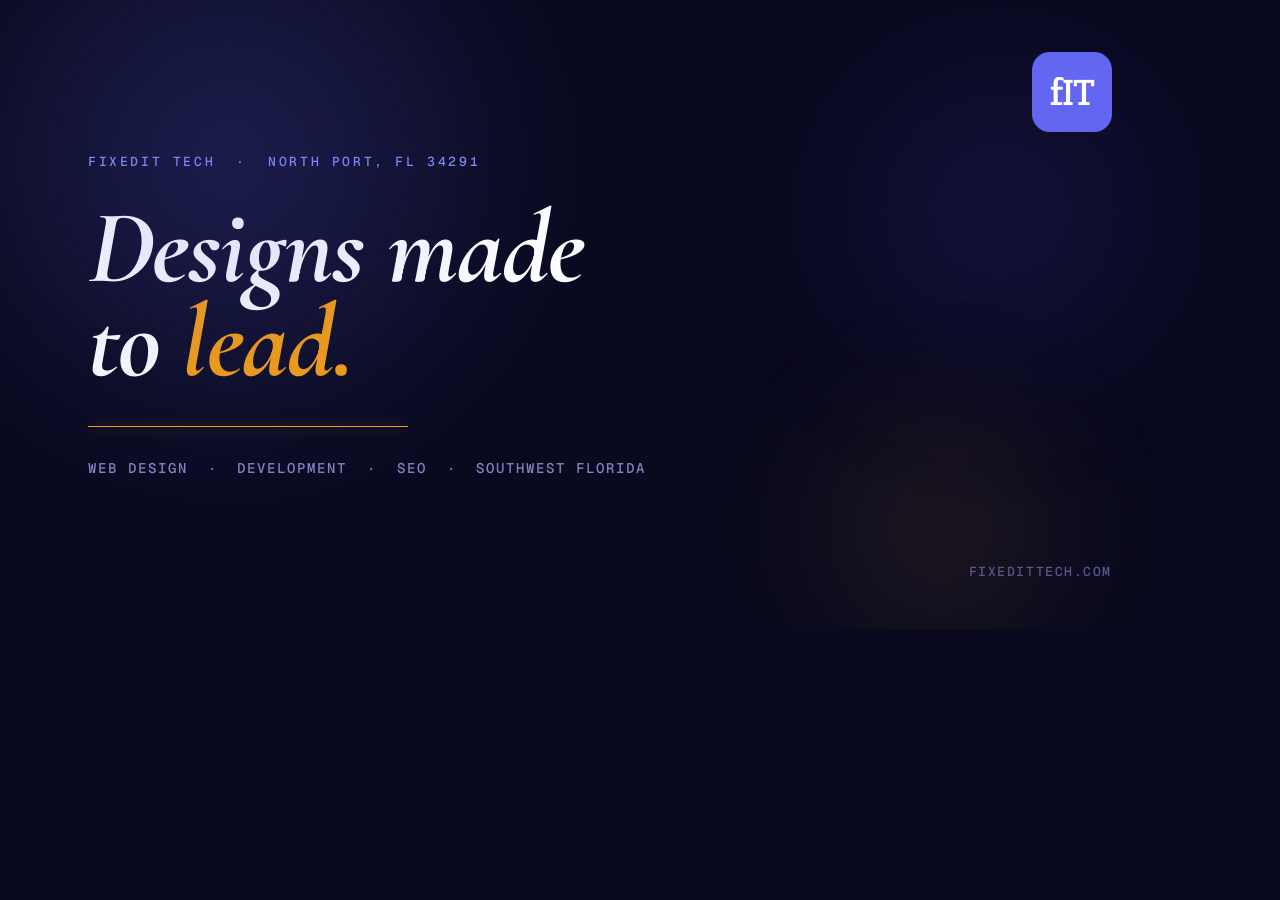
==== images/og-image.html @ 2f161176 "Pre-launch: favicon, OG image, Formspree, remove theme switcher - Add fIT favicon (SVG, Crete Round " ====
<!DOCTYPE html>
<html lang="en">
<head>
<meta charset="UTF-8">
<link href="https://fonts.googleapis.com/css2?family=Cormorant+Garamond:ital,wght@1,700&family=Geist+Mono:wght@500&family=Crete+Round&display=swap" rel="stylesheet">
<style>
  *, *::before, *::after { box-sizing: border-box; margin: 0; padding: 0; }

  /* Fixed canvas — screenshot this at full page size */
  html, body {
    width: 1200px;
    height: 630px;
    overflow: hidden;
    background: #09091F;
    -webkit-font-smoothing: antialiased;
  }

  .canvas {
    position: relative;
    width: 1200px;
    height: 630px;
    overflow: hidden;
    display: flex;
    flex-direction: column;
    justify-content: center;
    padding: 0 88px;
  }

  /* Ambient orbs */
  .orb {
    position: absolute;
    border-radius: 50%;
    pointer-events: none;
  }
  .orb-1 {
    width: 700px; height: 600px;
    background: radial-gradient(circle, rgba(99,102,241,0.28) 0%, transparent 70%);
    filter: blur(80px);
    left: -120px; top: -140px;
  }
  .orb-2 {
    width: 480px; height: 380px;
    background: radial-gradient(circle, rgba(79,70,229,0.18) 0%, transparent 70%);
    filter: blur(70px);
    right: -40px; top: 20px;
  }
  .orb-3 {
    width: 360px; height: 320px;
    background: radial-gradient(circle, rgba(245,158,11,0.12) 0%, transparent 70%);
    filter: blur(60px);
    right: 80px; bottom: -60px;
  }

  /* fIT logo mark — top right */
  .mark {
    position: absolute;
    top: 52px;
    right: 88px;
    width: 80px;
    height: 80px;
    background: #6366F1;
    border-radius: 18px;
    display: flex;
    align-items: center;
    justify-content: center;
    font-family: 'Crete Round', Georgia, serif;
    font-size: 37px;
    color: #fff;
    letter-spacing: -1px;
  }

  /* Bottom domain */
  .domain {
    position: absolute;
    bottom: 50px;
    right: 88px;
    font-family: 'Geist Mono', monospace;
    font-size: 13px;
    font-weight: 500;
    letter-spacing: 0.12em;
    text-transform: uppercase;
    color: #5A5690;
  }

  /* Content */
  .eyebrow {
    font-family: 'Geist Mono', monospace;
    font-size: 13px;
    font-weight: 500;
    letter-spacing: 0.2em;
    text-transform: uppercase;
    color: #818CF8;
    margin-bottom: 32px;
  }

  .headline {
    font-family: 'Cormorant Garamond', serif;
    font-style: italic;
    font-weight: 700;
    font-size: 104px;
    line-height: 0.9;
    color: #fff;
    letter-spacing: -0.01em;
    margin-bottom: 36px;
  }

  .headline .accent {
    color: #F59E0B;
  }

  .rule {
    width: 320px;
    height: 1px;
    background: #F59E0B;
    box-shadow: 0 0 14px rgba(245,158,11,0.65);
    margin-bottom: 32px;
  }

  .sub {
    font-family: 'Geist Mono', monospace;
    font-size: 14px;
    font-weight: 500;
    letter-spacing: 0.14em;
    text-transform: uppercase;
    color: #8880C4;
  }
</style>
</head>
<body>
  <div class="canvas">
    <div class="orb orb-1"></div>
    <div class="orb orb-2"></div>
    <div class="orb orb-3"></div>

    <div class="mark">fIT</div>
    <p class="domain">fixedittech.com</p>

    <p class="eyebrow">fixedIT Tech &nbsp;·&nbsp; North Port, FL 34291</p>
    <h1 class="headline">Designs made<br>to <span class="accent">lead.</span></h1>
    <div class="rule"></div>
    <p class="sub">Web Design &nbsp;·&nbsp; Development &nbsp;·&nbsp; SEO &nbsp;·&nbsp; Southwest Florida</p>
  </div>
</body>
</html>
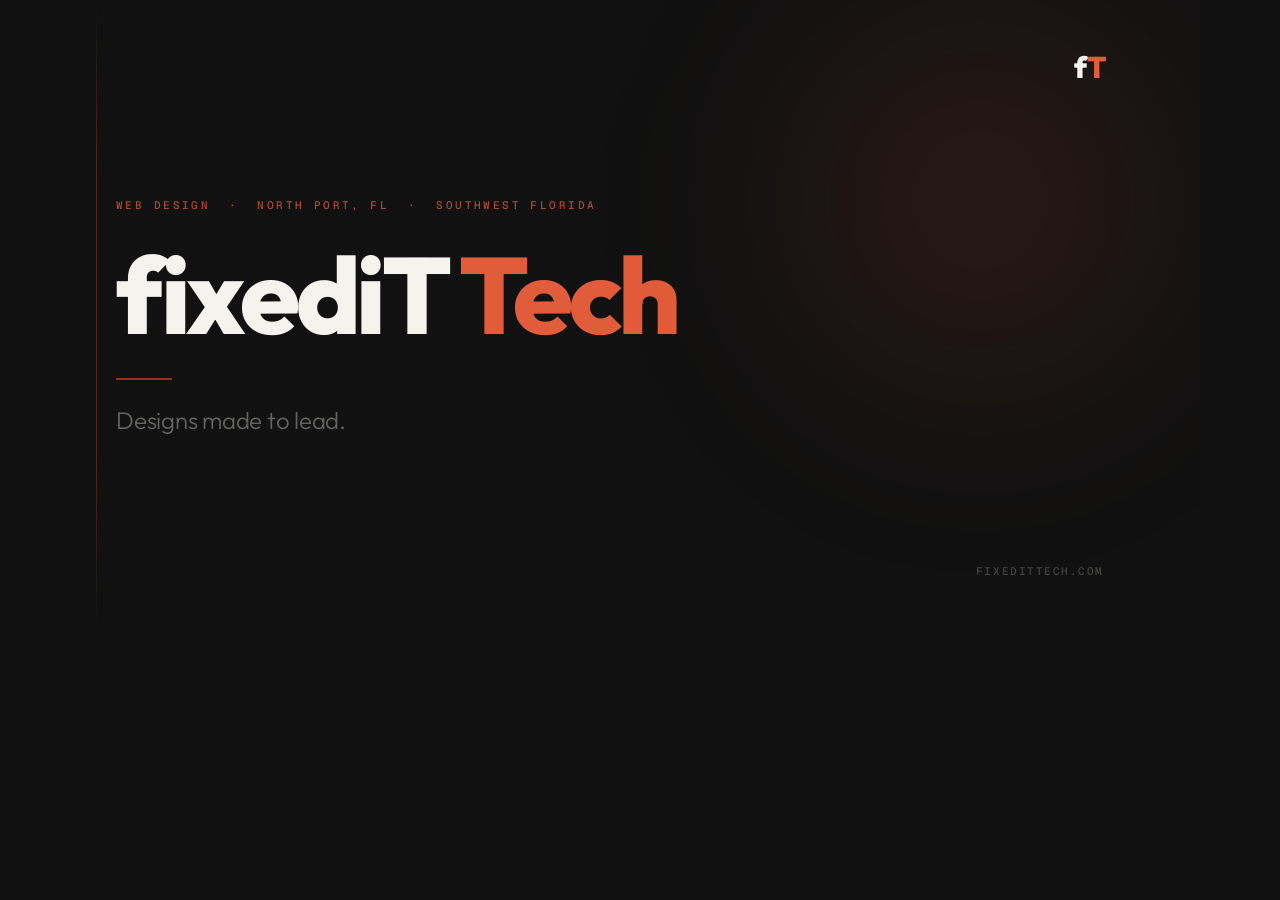
==== commit 3ef735eb: "Apply Direction C brand system: logo, favicon, OG image, micro-interactions - favicon.svg: replace i" ====
--- a/images/og-image.html
+++ b/images/og-image.html
@@ -2,16 +2,16 @@
 <html lang="en">
 <head>
 <meta charset="UTF-8">
-<link href="https://fonts.googleapis.com/css2?family=Cormorant+Garamond:ital,wght@1,700&family=Geist+Mono:wght@500&family=Crete+Round&display=swap" rel="stylesheet">
+<link href="https://fonts.googleapis.com/css2?family=Outfit:wght@300;400;800&family=Geist+Mono:wght@500&display=swap" rel="stylesheet">
 <style>
   *, *::before, *::after { box-sizing: border-box; margin: 0; padding: 0; }
 
-  /* Fixed canvas — screenshot this at full page size */
+  /* Fixed canvas — screenshot this at 1200×630 full page size */
   html, body {
     width: 1200px;
     height: 630px;
     overflow: hidden;
-    background: #09091F;
+    background: #111111;
     -webkit-font-smoothing: antialiased;
   }
 
@@ -23,122 +23,110 @@
     display: flex;
     flex-direction: column;
     justify-content: center;
-    padding: 0 88px;
+    padding: 0 96px;
   }
 
-  /* Ambient orbs */
-  .orb {
+  /* Coral ambient glow — top right */
+  .glow {
     position: absolute;
-    border-radius: 50%;
+    width: 560px; height: 560px;
+    background: radial-gradient(circle, rgba(224,92,58,0.17) 0%, transparent 68%);
+    filter: blur(90px);
+    right: -60px; top: -80px;
     pointer-events: none;
   }
-  .orb-1 {
-    width: 700px; height: 600px;
-    background: radial-gradient(circle, rgba(99,102,241,0.28) 0%, transparent 70%);
-    filter: blur(80px);
-    left: -120px; top: -140px;
-  }
-  .orb-2 {
-    width: 480px; height: 380px;
-    background: radial-gradient(circle, rgba(79,70,229,0.18) 0%, transparent 70%);
-    filter: blur(70px);
-    right: -40px; top: 20px;
-  }
-  .orb-3 {
-    width: 360px; height: 320px;
-    background: radial-gradient(circle, rgba(245,158,11,0.12) 0%, transparent 70%);
-    filter: blur(60px);
-    right: 80px; bottom: -60px;
-  }
 
-  /* fIT logo mark — top right */
+  /* fT mark — top right */
   .mark {
     position: absolute;
     top: 52px;
-    right: 88px;
-    width: 80px;
-    height: 80px;
-    background: #6366F1;
-    border-radius: 18px;
-    display: flex;
-    align-items: center;
-    justify-content: center;
-    font-family: 'Crete Round', Georgia, serif;
-    font-size: 37px;
-    color: #fff;
-    letter-spacing: -1px;
+    right: 96px;
+    font-family: 'Outfit', system-ui, sans-serif;
+    font-weight: 800;
+    font-size: 30px;
+    letter-spacing: -0.05em;
+    line-height: 1;
   }
+  .mark-f { color: #F5F3EE; }
+  .mark-t { color: #E05C3A; }
 
   /* Bottom domain */
   .domain {
     position: absolute;
-    bottom: 50px;
-    right: 88px;
+    bottom: 52px;
+    right: 96px;
     font-family: 'Geist Mono', monospace;
-    font-size: 13px;
+    font-size: 11px;
     font-weight: 500;
-    letter-spacing: 0.12em;
+    letter-spacing: 0.14em;
     text-transform: uppercase;
-    color: #5A5690;
+    color: rgba(245,243,238,0.22);
+  }
+
+  /* Thin vertical rule — left accent */
+  .v-rule {
+    position: absolute;
+    left: 96px;
+    top: 0; bottom: 0;
+    width: 1px;
+    background: linear-gradient(to bottom, transparent, rgba(224,92,58,0.35) 30%, rgba(224,92,58,0.35) 70%, transparent);
   }
 
   /* Content */
   .eyebrow {
     font-family: 'Geist Mono', monospace;
-    font-size: 13px;
+    font-size: 11px;
     font-weight: 500;
-    letter-spacing: 0.2em;
+    letter-spacing: 0.22em;
     text-transform: uppercase;
-    color: #818CF8;
+    color: #E05C3A;
+    opacity: 0.75;
     margin-bottom: 32px;
+    padding-left: 20px;
   }
 
-  .headline {
-    font-family: 'Cormorant Garamond', serif;
-    font-style: italic;
-    font-weight: 700;
-    font-size: 104px;
-    line-height: 0.9;
-    color: #fff;
-    letter-spacing: -0.01em;
-    margin-bottom: 36px;
+  .wordmark {
+    font-family: 'Outfit', system-ui, sans-serif;
+    font-weight: 800;
+    font-size: 108px;
+    line-height: 0.94;
+    letter-spacing: -0.04em;
+    color: #F5F3EE;
+    margin-bottom: 32px;
+    padding-left: 20px;
+  }
+  .wordmark .accent { color: #E05C3A; }
+
+  .rule {
+    width: 56px;
+    height: 2px;
+    background: rgba(224,92,58,0.55);
+    margin: 0 0 28px 20px;
   }
 
-  .headline .accent {
-    color: #F59E0B;
-  }
-
-  .rule {
-    width: 320px;
-    height: 1px;
-    background: #F59E0B;
-    box-shadow: 0 0 14px rgba(245,158,11,0.65);
-    margin-bottom: 32px;
-  }
-
-  .sub {
-    font-family: 'Geist Mono', monospace;
-    font-size: 14px;
-    font-weight: 500;
-    letter-spacing: 0.14em;
-    text-transform: uppercase;
-    color: #8880C4;
+  .tagline {
+    font-family: 'Outfit', system-ui, sans-serif;
+    font-weight: 300;
+    font-size: 24px;
+    line-height: 1;
+    letter-spacing: -0.01em;
+    color: rgba(245,243,238,0.36);
+    padding-left: 20px;
   }
 </style>
 </head>
 <body>
   <div class="canvas">
-    <div class="orb orb-1"></div>
-    <div class="orb orb-2"></div>
-    <div class="orb orb-3"></div>
+    <div class="glow"></div>
+    <div class="v-rule"></div>
 
-    <div class="mark">fIT</div>
+    <div class="mark"><span class="mark-f">f</span><span class="mark-t">T</span></div>
     <p class="domain">fixedittech.com</p>
 
-    <p class="eyebrow">fixedIT Tech &nbsp;·&nbsp; North Port, FL 34291</p>
-    <h1 class="headline">Designs made<br>to <span class="accent">lead.</span></h1>
+    <p class="eyebrow">Web Design &nbsp;·&nbsp; North Port, FL &nbsp;·&nbsp; Southwest Florida</p>
+    <h1 class="wordmark">fixediT <span class="accent">Tech</span></h1>
     <div class="rule"></div>
-    <p class="sub">Web Design &nbsp;·&nbsp; Development &nbsp;·&nbsp; SEO &nbsp;·&nbsp; Southwest Florida</p>
+    <p class="tagline">Designs made to lead.</p>
   </div>
 </body>
 </html>
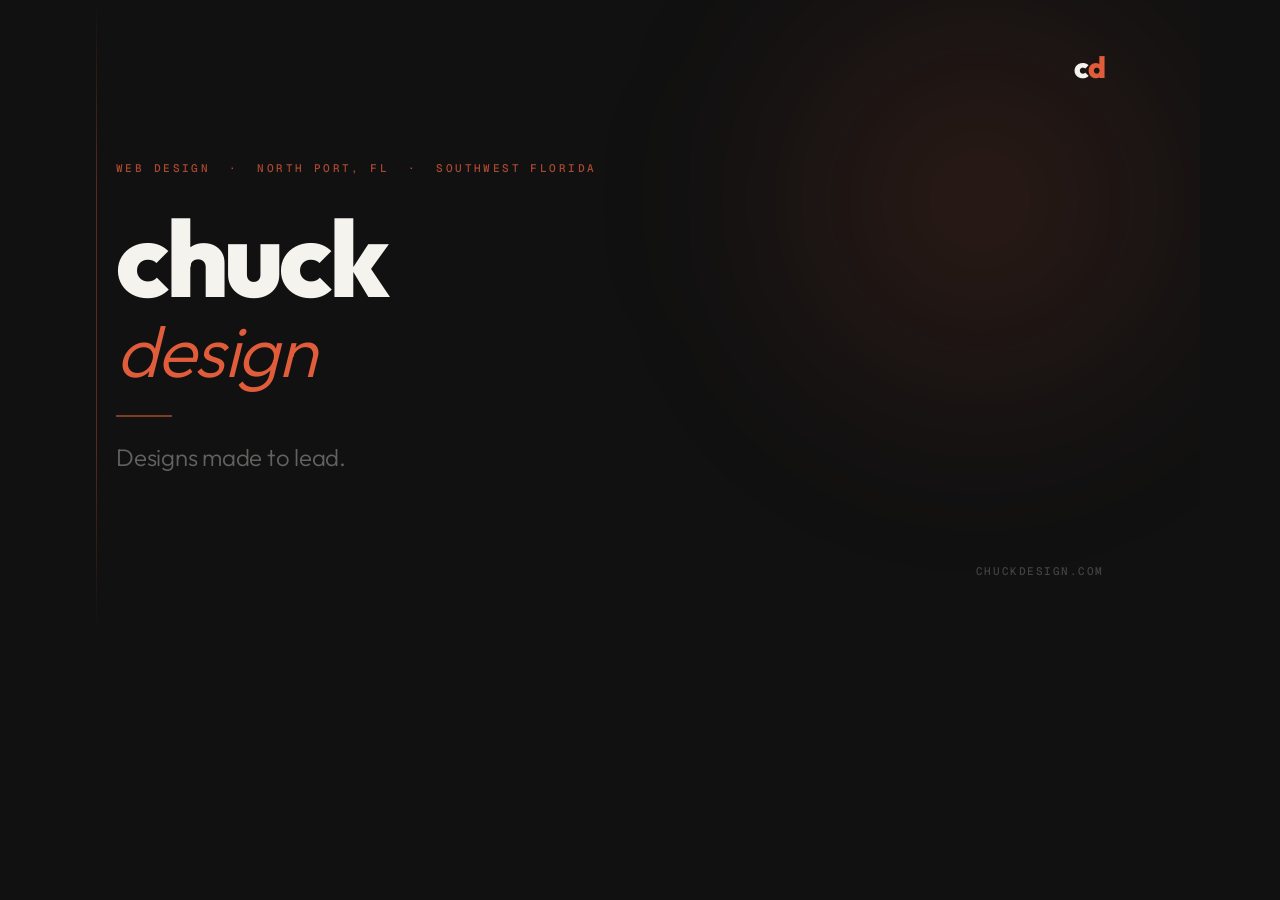
==== commit c66ee338: "Rebrand: fixedIT Tech → chuck design - New logo system: Direction 1 weight contrast wordmark — "chuc" ====
--- a/images/og-image.html
+++ b/images/og-image.html
@@ -2,7 +2,7 @@
 <html lang="en">
 <head>
 <meta charset="UTF-8">
-<link href="https://fonts.googleapis.com/css2?family=Outfit:wght@300;400;800&family=Geist+Mono:wght@500&display=swap" rel="stylesheet">
+<link href="https://fonts.googleapis.com/css2?family=Outfit:ital,wght@0,300;0,400;0,800;1,300&family=Geist+Mono:wght@500&display=swap" rel="stylesheet">
 <style>
   *, *::before, *::after { box-sizing: border-box; margin: 0; padding: 0; }
 
@@ -92,10 +92,20 @@
     line-height: 0.94;
     letter-spacing: -0.04em;
     color: #F5F3EE;
-    margin-bottom: 32px;
+    margin-bottom: 6px;
     padding-left: 20px;
   }
-  .wordmark .accent { color: #E05C3A; }
+  .wordmark-sub {
+    font-family: 'Outfit', system-ui, sans-serif;
+    font-weight: 300;
+    font-style: italic;
+    font-size: 72px;
+    line-height: 1;
+    letter-spacing: -0.02em;
+    color: #E05C3A;
+    margin-bottom: 28px;
+    padding-left: 20px;
+  }
 
   .rule {
     width: 56px;
@@ -120,11 +130,12 @@
     <div class="glow"></div>
     <div class="v-rule"></div>
 
-    <div class="mark"><span class="mark-f">f</span><span class="mark-t">T</span></div>
-    <p class="domain">fixedittech.com</p>
+    <div class="mark"><span class="mark-f">c</span><span class="mark-t">d</span></div>
+    <p class="domain">chuckdesign.com</p>
 
     <p class="eyebrow">Web Design &nbsp;·&nbsp; North Port, FL &nbsp;·&nbsp; Southwest Florida</p>
-    <h1 class="wordmark">fixediT <span class="accent">Tech</span></h1>
+    <h1 class="wordmark">chuck</h1>
+    <p class="wordmark-sub">design</p>
     <div class="rule"></div>
     <p class="tagline">Designs made to lead.</p>
   </div>
